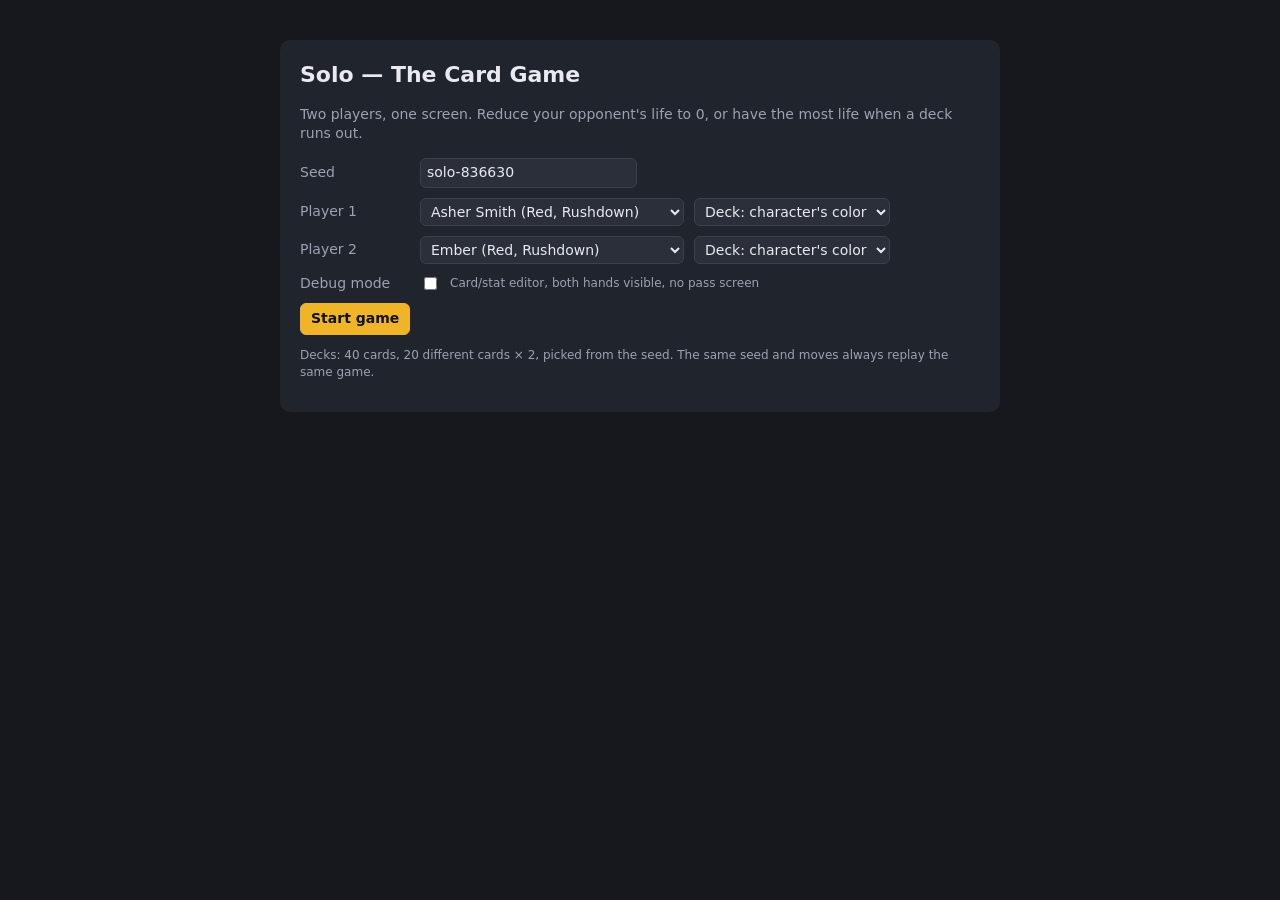
==== index.html @ 001dc1c9 "Stage 1: core rules engine and playable hotseat game (Red cards) Single-state engine with action obj" ====
<!doctype html>
<html lang="en">
<head>
<meta charset="utf-8">
<meta name="viewport" content="width=device-width, initial-scale=1">
<title>Solo — The Card Game</title>
<link rel="stylesheet" href="style.css">
</head>
<body>
<div id="app"></div>
<script src="js/cards-data.js"></script>
<script src="js/rng.js"></script>
<script src="js/engine.js"></script>
<script src="js/effects.js"></script>
<script src="js/ui.js"></script>
</body>
</html>
---- style.css ----
:root {
  --bg: #16181d; --panel: #20242c; --panel2: #2a2f39; --text: #e8eaef; --muted: #9aa3b2;
  --accent: #f0b429; --danger: #e5484d; --ok: #3fb950; --border: #3a404c;
  --red: #c0392b; --blue: #2f6fd0; --yellow: #c9a100; --green: #2e8b57; --black: #444;
}
* { box-sizing: border-box; }
body { margin: 0; background: var(--bg); color: var(--text); font: 14px/1.4 system-ui, -apple-system, "Segoe UI", sans-serif; }
button { font: inherit; background: var(--panel2); color: var(--text); border: 1px solid var(--border); border-radius: 6px; padding: 5px 10px; cursor: pointer; }
button:hover:not(:disabled) { border-color: var(--accent); }
button:disabled { opacity: .45; cursor: not-allowed; }
button.primary { background: var(--accent); color: #111; border-color: var(--accent); font-weight: 600; }
select, input { font: inherit; background: var(--panel2); color: var(--text); border: 1px solid var(--border); border-radius: 6px; padding: 4px 6px; }
h1 { font-size: 22px; margin: 0 0 12px; }
h2 { font-size: 15px; margin: 0 0 8px; }
.wrap { max-width: 1400px; margin: 0 auto; padding: 12px 16px; }
.setup { max-width: 720px; margin: 40px auto; background: var(--panel); padding: 20px; border-radius: 10px; }
.setup .row { display: flex; flex-wrap: wrap; gap: 10px; align-items: center; margin-bottom: 10px; }
.setup label { min-width: 110px; color: var(--muted); }
.muted { color: var(--muted); }
.small { font-size: 12px; }

.layout { display: grid; grid-template-columns: 1fr 340px; gap: 12px; }
@media (max-width: 1000px) { .layout { grid-template-columns: 1fr; } }

.status { background: var(--panel); border-radius: 8px; padding: 8px 12px; margin-bottom: 10px; display: flex; flex-wrap: wrap; gap: 16px; align-items: center; }
.status .turn { color: var(--accent); font-weight: 700; }

.player { background: var(--panel); border-radius: 8px; padding: 10px; margin-bottom: 10px; border: 2px solid transparent; }
.player.active { border-color: var(--accent); }
.player .head { display: flex; flex-wrap: wrap; gap: 14px; align-items: baseline; margin-bottom: 6px; }
.player .pname { font-weight: 700; font-size: 16px; }
.stats { display: flex; flex-wrap: wrap; gap: 6px; }
.stat { background: var(--panel2); border-radius: 6px; padding: 2px 8px; }
.stat b { font-size: 15px; }
.charline { color: var(--muted); font-size: 12px; margin-bottom: 6px; }
.zone-label { color: var(--muted); font-size: 12px; margin: 6px 0 3px; }
.cards { display: flex; flex-wrap: wrap; gap: 6px; min-height: 30px; }

.card { width: 118px; min-height: 120px; border-radius: 8px; padding: 6px; color: #fff; position: relative; display: flex; flex-direction: column; gap: 3px; border: 2px solid rgba(255,255,255,.15); font-size: 11px; }
.card .num { font-size: 22px; font-weight: 800; line-height: 1; }
.card .nm { font-weight: 700; font-size: 12px; }
.card .txt { opacity: .9; overflow: hidden; display: -webkit-box; -webkit-line-clamp: 4; -webkit-box-orient: vertical; }
.card .btns { margin-top: auto; display: flex; flex-wrap: wrap; gap: 3px; }
.card .btns button { padding: 2px 6px; font-size: 11px; }
.card.Red { background: var(--red); } .card.Blue { background: var(--blue); } .card.Yellow { background: var(--yellow); color: #111; }
.card.Green { background: var(--green); } .card.Black { background: var(--black); }
.card.Yellow button { color: var(--text); }
.card.down { background: repeating-linear-gradient(45deg, #333, #333 6px, #3c3c3c 6px, #3c3c3c 12px); color: #ddd; }
.card.silenced { outline: 2px dashed var(--muted); }
.card .tag { position: absolute; top: 4px; right: 6px; font-size: 10px; background: rgba(0,0,0,.4); border-radius: 4px; padding: 0 4px; }
.card.mini { width: 96px; min-height: 60px; }

.actions { background: var(--panel); border-radius: 8px; padding: 10px; margin-bottom: 10px; }
.actions .row { display: flex; flex-wrap: wrap; gap: 6px; align-items: center; margin-top: 6px; }
.pending { background: #3a3220; border: 1px solid var(--accent); border-radius: 8px; padding: 10px; margin-bottom: 10px; }
.pending .opts { display: flex; flex-wrap: wrap; gap: 6px; margin-top: 8px; }
.pending label.opt { background: var(--panel2); padding: 4px 8px; border-radius: 6px; cursor: pointer; }
.error { background: #4a1f22; border: 1px solid var(--danger); border-radius: 8px; padding: 8px 10px; margin-bottom: 10px; }

.side { display: flex; flex-direction: column; gap: 10px; }
.log { background: var(--panel); border-radius: 8px; padding: 8px 10px; height: 460px; overflow-y: auto; font-size: 12px; }
.log div { padding: 1px 0; border-bottom: 1px solid #2a2e36; }
.debug { background: #1e2a22; border: 1px solid #2e5a3a; border-radius: 8px; padding: 10px; }
.debug .row { display: flex; flex-wrap: wrap; gap: 6px; align-items: center; margin-bottom: 6px; }
.debug select { max-width: 100%; }

.pass { position: fixed; inset: 0; background: #0d0f13; display: flex; align-items: center; justify-content: center; z-index: 10; }
.pass .box { text-align: center; background: var(--panel); padding: 30px 40px; border-radius: 12px; }
.pass .who { font-size: 28px; font-weight: 800; color: var(--accent); margin: 10px 0 20px; }
.over { background: #203a26; border: 1px solid var(--ok); border-radius: 8px; padding: 12px; margin-bottom: 10px; font-size: 16px; font-weight: 700; }
.discardlist { display: flex; flex-wrap: wrap; gap: 4px; margin-top: 4px; }
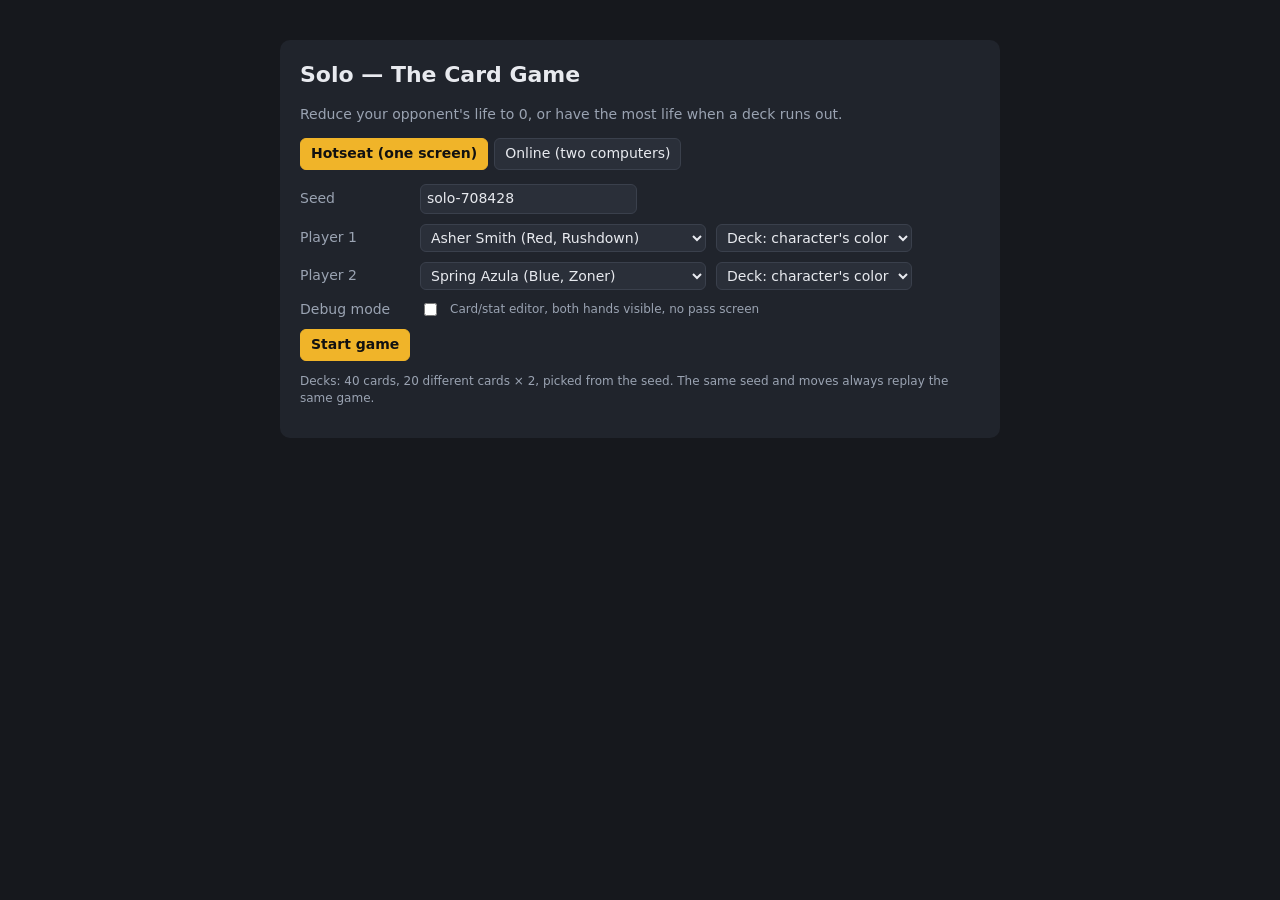
==== commit c4492e55: "Online play: host/guest over PeerJS with filtered views Adds an Online mode next to Hotseat. The hos" ====
--- a/index.html
+++ b/index.html
@@ -12,6 +12,8 @@
 <script src="js/rng.js"></script>
 <script src="js/engine.js"></script>
 <script src="js/effects.js"></script>
+<script src="js/online.js"></script>
+<script src="js/net.js"></script>
 <script src="js/ui.js"></script>
 </body>
 </html>
--- a/style.css
+++ b/style.css
@@ -57,9 +57,20 @@
 .pending label.opt { background: var(--panel2); padding: 4px 8px; border-radius: 6px; cursor: pointer; }
 .error { background: #4a1f22; border: 1px solid var(--danger); border-radius: 8px; padding: 8px 10px; margin-bottom: 10px; }
 
-.side { display: flex; flex-direction: column; gap: 10px; }
-.log { background: var(--panel); border-radius: 8px; padding: 8px 10px; height: 460px; overflow-y: auto; font-size: 12px; }
-.log div { padding: 1px 0; border-bottom: 1px solid #2a2e36; }
+.side { display: flex; flex-direction: column; gap: 10px; position: sticky; top: 12px; align-self: start; max-height: calc(100vh - 24px); }
+.logbox { background: var(--panel); border-radius: 8px; padding: 8px 10px; display: flex; flex-direction: column; min-height: 0; flex: 1; }
+.logtitle { font-weight: 700; margin-bottom: 4px; }
+.log { overflow-y: auto; font-size: 12px; min-height: 200px; max-height: 70vh; flex: 1; }
+.log div { padding: 2px 0 2px 6px; border-bottom: 1px solid #2a2e36; border-left: 2px solid transparent; }
+.log div.head { color: var(--accent); font-weight: 700; padding-top: 6px; }
+.log div.mine { color: #b9d3ff; border-left-color: #5b8fd9; }
+.log div.dbg { color: #7fd69a; font-style: italic; }
+@media (max-width: 1000px) {
+  .side { position: static; max-height: none; }
+  .logbox { position: fixed; left: 0; right: 0; bottom: 0; height: 30vh; z-index: 5; border-radius: 10px 10px 0 0; border-top: 2px solid var(--border); }
+  .log { max-height: none; min-height: 0; }
+  .wrap { padding-bottom: 32vh; }
+}
 .debug { background: #1e2a22; border: 1px solid #2e5a3a; border-radius: 8px; padding: 10px; }
 .debug .row { display: flex; flex-wrap: wrap; gap: 6px; align-items: center; margin-bottom: 6px; }
 .debug select { max-width: 100%; }
@@ -69,3 +80,9 @@
 .pass .who { font-size: 28px; font-weight: 800; color: var(--accent); margin: 10px 0 20px; }
 .over { background: #203a26; border: 1px solid var(--ok); border-radius: 8px; padding: 12px; margin-bottom: 10px; font-size: 16px; font-weight: 700; }
 .discardlist { display: flex; flex-wrap: wrap; gap: 4px; margin-top: 4px; }
+
+.tabs { display: flex; gap: 6px; margin: 4px 0 14px; }
+.tabs button.on { background: var(--accent); color: #111; border-color: var(--accent); font-weight: 600; }
+.box2 { background: var(--panel2); border-radius: 8px; padding: 10px 12px; margin: 10px 0; }
+.setup .code { font-size: 44px; font-weight: 800; letter-spacing: 8px; color: var(--accent); margin: 6px 0 10px; font-family: ui-monospace, Consolas, monospace; }
+.conn.good { color: var(--ok); } .conn.warn { color: var(--accent); } .conn.bad { color: var(--danger); font-weight: 700; }
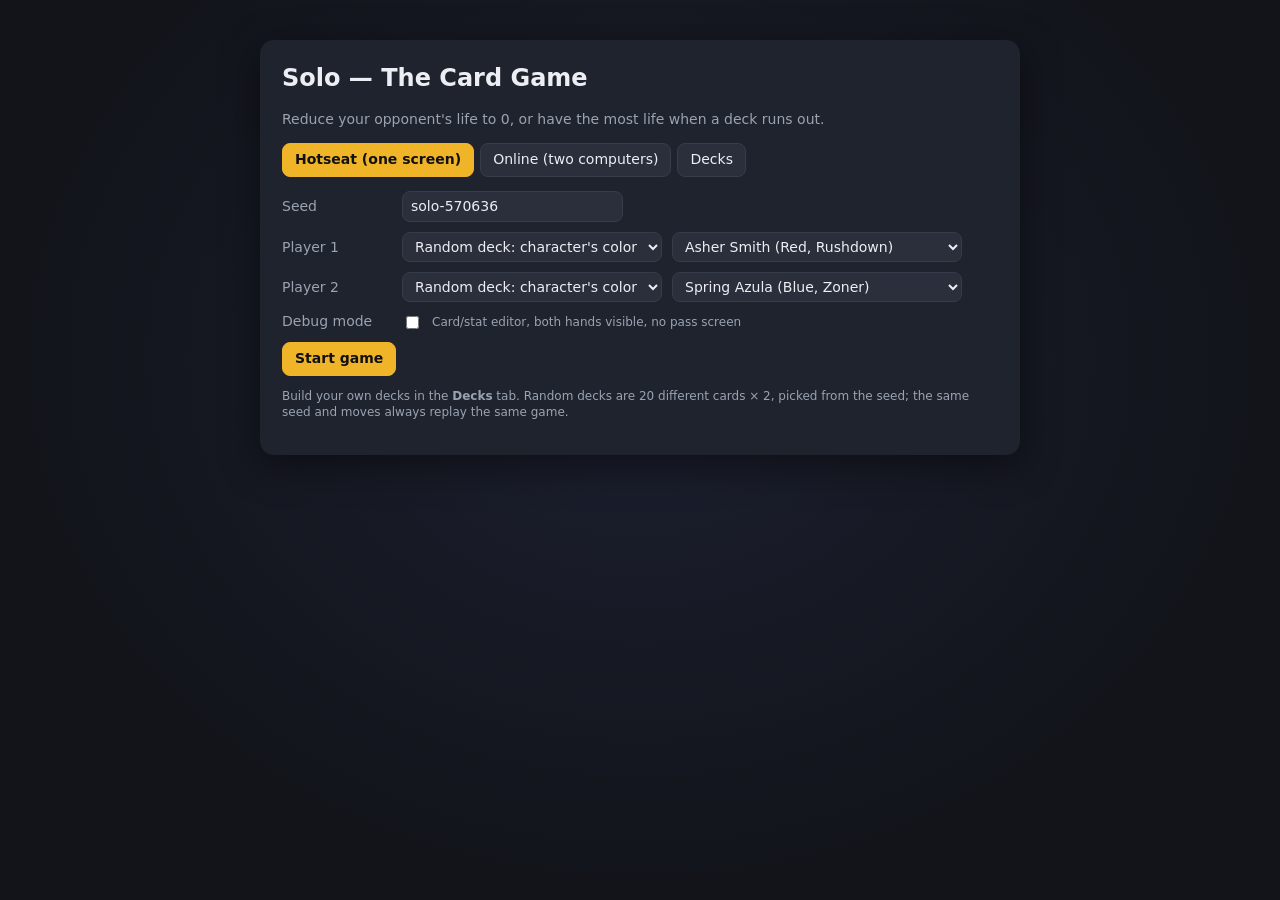
==== commit 95f457af: "Deck builder: build, save, share and play custom decks - js/decks.js: deck rules (1 character, exact" ====
--- a/index.html
+++ b/index.html
@@ -12,6 +12,7 @@
 <script src="js/rng.js"></script>
 <script src="js/engine.js"></script>
 <script src="js/effects.js"></script>
+<script src="js/decks.js"></script>
 <script src="js/online.js"></script>
 <script src="js/net.js"></script>
 <script src="js/ui.js"></script>
--- a/style.css
+++ b/style.css
@@ -1,88 +1,264 @@
 :root {
-  --bg: #16181d; --panel: #20242c; --panel2: #2a2f39; --text: #e8eaef; --muted: #9aa3b2;
-  --accent: #f0b429; --danger: #e5484d; --ok: #3fb950; --border: #3a404c;
-  --red: #c0392b; --blue: #2f6fd0; --yellow: #c9a100; --green: #2e8b57; --black: #444;
+  --bg: #12141a; --bg2: #181b23; --panel: #1f232d; --panel2: #2a2f3b; --text: #eceef3; --muted: #9aa3b2;
+  --accent: #f0b429; --danger: #e5484d; --ok: #3fb950; --info: #5b8fd9; --border: #363c49;
+  --red: #c0392b; --blue: #2f6fd0; --yellow: #d4a80a; --green: #2e8b57; --black: #3d3d46;
+  --cw: 156px; --ch: 210px;
 }
 * { box-sizing: border-box; }
-body { margin: 0; background: var(--bg); color: var(--text); font: 14px/1.4 system-ui, -apple-system, "Segoe UI", sans-serif; }
-button { font: inherit; background: var(--panel2); color: var(--text); border: 1px solid var(--border); border-radius: 6px; padding: 5px 10px; cursor: pointer; }
+body { margin: 0; background: radial-gradient(ellipse at 50% 40%, #1c2030 0%, var(--bg) 70%) fixed; color: var(--text);
+  font: 14px/1.4 system-ui, -apple-system, "Segoe UI", sans-serif; }
+button { font: inherit; background: var(--panel2); color: var(--text); border: 1px solid var(--border); border-radius: 8px; padding: 6px 12px; cursor: pointer; }
 button:hover:not(:disabled) { border-color: var(--accent); }
 button:disabled { opacity: .45; cursor: not-allowed; }
-button.primary { background: var(--accent); color: #111; border-color: var(--accent); font-weight: 600; }
-select, input { font: inherit; background: var(--panel2); color: var(--text); border: 1px solid var(--border); border-radius: 6px; padding: 4px 6px; }
-h1 { font-size: 22px; margin: 0 0 12px; }
-h2 { font-size: 15px; margin: 0 0 8px; }
-.wrap { max-width: 1400px; margin: 0 auto; padding: 12px 16px; }
-.setup { max-width: 720px; margin: 40px auto; background: var(--panel); padding: 20px; border-radius: 10px; }
+button.primary { background: var(--accent); color: #111; border-color: var(--accent); font-weight: 700; }
+button.danger { border-color: var(--danger); }
+select, input { font: inherit; background: var(--panel2); color: var(--text); border: 1px solid var(--border); border-radius: 8px; padding: 5px 8px; }
+h1 { font-size: 24px; margin: 0 0 12px; } h2 { font-size: 15px; margin: 0 0 8px; }
+.muted { color: var(--muted); } .small { font-size: 12px; }
+
+/* ------------------------------------------------------------ setup */
+.setup { max-width: 760px; margin: 40px auto; background: var(--panel); padding: 22px; border-radius: 14px; box-shadow: 0 10px 40px #0007; }
 .setup .row { display: flex; flex-wrap: wrap; gap: 10px; align-items: center; margin-bottom: 10px; }
 .setup label { min-width: 110px; color: var(--muted); }
-.muted { color: var(--muted); }
-.small { font-size: 12px; }
-
-.layout { display: grid; grid-template-columns: 1fr 340px; gap: 12px; }
-@media (max-width: 1000px) { .layout { grid-template-columns: 1fr; } }
-
-.status { background: var(--panel); border-radius: 8px; padding: 8px 12px; margin-bottom: 10px; display: flex; flex-wrap: wrap; gap: 16px; align-items: center; }
-.status .turn { color: var(--accent); font-weight: 700; }
-
-.player { background: var(--panel); border-radius: 8px; padding: 10px; margin-bottom: 10px; border: 2px solid transparent; }
-.player.active { border-color: var(--accent); }
-.player .head { display: flex; flex-wrap: wrap; gap: 14px; align-items: baseline; margin-bottom: 6px; }
-.player .pname { font-weight: 700; font-size: 16px; }
-.stats { display: flex; flex-wrap: wrap; gap: 6px; }
-.stat { background: var(--panel2); border-radius: 6px; padding: 2px 8px; }
-.stat b { font-size: 15px; }
-.charline { color: var(--muted); font-size: 12px; margin-bottom: 6px; }
-.zone-label { color: var(--muted); font-size: 12px; margin: 6px 0 3px; }
-.cards { display: flex; flex-wrap: wrap; gap: 6px; min-height: 30px; }
-
-.card { width: 118px; min-height: 120px; border-radius: 8px; padding: 6px; color: #fff; position: relative; display: flex; flex-direction: column; gap: 3px; border: 2px solid rgba(255,255,255,.15); font-size: 11px; }
-.card .num { font-size: 22px; font-weight: 800; line-height: 1; }
-.card .nm { font-weight: 700; font-size: 12px; }
-.card .txt { opacity: .9; overflow: hidden; display: -webkit-box; -webkit-line-clamp: 4; -webkit-box-orient: vertical; }
+.tabs { display: flex; gap: 6px; margin: 4px 0 14px; }
+.tabs button.on { background: var(--accent); color: #111; border-color: var(--accent); font-weight: 700; }
+.box2 { background: var(--panel2); border-radius: 10px; padding: 12px 14px; margin: 10px 0; }
+.setup .code { font-size: 46px; font-weight: 800; letter-spacing: 8px; color: var(--accent); margin: 6px 0 10px; font-family: ui-monospace, Consolas, monospace; }
+
+/* ------------------------------------------------------------ top bar */
+.wrap { max-width: 1500px; margin: 0 auto; padding: 10px 14px; }
+.topbar { display: flex; flex-wrap: wrap; gap: 14px; align-items: center; background: var(--panel); border-radius: 10px; padding: 8px 12px; margin-bottom: 10px; }
+.topbar .turn { font-weight: 800; font-size: 16px; color: var(--accent); }
+.topbar .turn.mine { color: #111; background: var(--accent); padding: 2px 10px; border-radius: 6px; }
+.topbar .spacer { flex: 1; }
+.conn.good { color: var(--ok); } .conn.warn { color: var(--accent); } .conn.bad { color: var(--danger); font-weight: 700; }
+.error { background: #4a1f22; border: 1px solid var(--danger); border-radius: 8px; padding: 8px 12px; margin-bottom: 10px; }
+
+.layout { display: grid; grid-template-columns: minmax(0, 1fr) 310px; gap: 12px; }
+.layout > *, .arena > * { min-width: 0; }
+.side { display: flex; flex-direction: column; gap: 10px; position: sticky; top: 10px; align-self: start; max-height: calc(100vh - 20px); }
+
+/* ------------------------------------------------------------ arena */
+.arena { display: flex; flex-direction: column; gap: 8px; }
+.pstrip { display: grid; grid-template-columns: minmax(200px, 260px) 1fr auto; gap: 12px; align-items: center; background: var(--panel); border-radius: 12px; padding: 6px 12px 14px; border: 2px solid transparent; }
+.pstrip.active { border-color: var(--accent); box-shadow: 0 0 0 1px var(--accent), 0 0 18px #f0b42933; }
+.who { display: flex; gap: 10px; align-items: center; cursor: help; }
+.portrait { width: 46px; height: 46px; border-radius: 50%; display: grid; place-items: center; font-weight: 800; font-size: 18px; color: #fff; flex: none; border: 2px solid #ffffff44; }
+.who .pn { font-weight: 800; }
+.who .cname { font-size: 12px; color: var(--muted); }
+.who .first { font-size: 11px; color: var(--accent); }
+.bars { display: grid; grid-template-columns: repeat(4, minmax(80px, 1fr)); gap: 6px 10px; }
+.stat { position: relative; background: var(--panel2); border-radius: 8px; padding: 3px 8px; overflow: visible; }
+.stat .k { font-size: 11px; color: var(--muted); }
+.stat .v { font-size: 17px; line-height: 1.1; font-weight: 800; }
+.stat .v small { font-size: 12px; color: var(--muted); font-weight: 600; }
+.stat .meter { height: 4px; background: #0005; border-radius: 3px; margin-top: 2px; overflow: hidden; }
+.stat .meter i { display: block; height: 100%; border-radius: 3px; transition: width .4s; }
+.stat.life .meter i { background: var(--danger); } .stat.energy .meter i { background: var(--accent); }
+.stat.total { background: #2b2a1c; }
+.float { position: absolute; right: 6px; top: -6px; font-weight: 800; font-size: 16px; pointer-events: none; animation: floatup 1.6s ease-out forwards; text-shadow: 0 1px 3px #000; }
+.float.up { color: var(--ok); } .float.down { color: var(--danger); }
+@keyframes floatup { from { opacity: 1; transform: translateY(0); } to { opacity: 0; transform: translateY(-26px); } }
+.piles { display: flex; gap: 8px; align-items: center; }
+.pile { width: 50px; height: 68px; border-radius: 7px; display: grid; place-items: center; font-weight: 800; font-size: 15px; background: repeating-linear-gradient(45deg, #2c2c36, #2c2c36 5px, #34343f 5px, #34343f 10px); border: 1px solid #ffffff22; position: relative; }
+.pile .pl { position: absolute; bottom: -16px; font-size: 10px; font-weight: 600; color: var(--muted); white-space: nowrap; }
+button.pile { padding: 0; background: #262b36; }
+.backs { display: flex; align-items: center; }
+.backs .mini { width: 26px; height: 38px; margin-left: -10px; border-radius: 4px; background: repeating-linear-gradient(45deg, #2c2c36, #2c2c36 4px, #3a3a46 4px, #3a3a46 8px); border: 1px solid #ffffff33; }
+.backs .mini:first-child { margin-left: 0; }
+.backs .cnt { margin-left: 8px; color: var(--muted); font-size: 12px; }
+
+.lane { background: #ffffff06; border: 1px dashed #ffffff1a; border-radius: 12px; padding: 8px 10px; min-height: 70px; display: flex; gap: 10px; align-items: center; }
+.lane .card { --cw: 132px; --ch: 170px; }
+.lane .card .n { font-size: 24px; }
+.lane .card .nm { font-size: 12.5px; }
+.lane .card .tx { font-size: 11px; }
+.lane .lanelbl { writing-mode: vertical-rl; transform: rotate(180deg); font-size: 11px; color: var(--muted); letter-spacing: 1px; text-transform: uppercase; }
+.lane .cards { flex: 1; }
+.lane .sum { text-align: center; min-width: 64px; }
+.lane .sum b { display: block; font-size: 26px; }
+.lane .sum span { font-size: 11px; color: var(--muted); }
+.vs { display: flex; align-items: center; gap: 12px; justify-content: center; font-size: 13px; color: var(--muted); }
+.vs .warn { color: var(--accent); font-weight: 700; }
+.cards { display: flex; flex-wrap: wrap; gap: 8px; min-height: 30px; align-items: flex-end; }
+.hand { padding: 14px 2px 6px; flex-wrap: nowrap; overflow-x: auto; align-items: stretch; }
+.hand .card { flex: none; }
+.empty { color: var(--muted); font-size: 12px; font-style: italic; }
+
+/* ------------------------------------------------------------ cards */
+.card { width: var(--cw); min-height: var(--ch); border-radius: 10px; padding: 7px 9px 8px; color: #fff; position: relative; display: flex; flex-direction: column; gap: 2px;
+  border: 2px solid #ffffff2a; box-shadow: 0 3px 8px #0006; font-size: 11px; cursor: default; transition: transform .15s, box-shadow .15s; user-select: none; }
+.card .top { display: flex; gap: 8px; align-items: center; padding-bottom: 4px; margin-bottom: 2px; border-bottom: 1px solid #ffffff33; }
+.card .n { font-size: 30px; font-weight: 900; line-height: 1; text-shadow: 0 2px 2px #0005; }
+.card .nm { font-weight: 800; font-size: 14px; line-height: 1.1; }
+.card .tx { font-size: 12px; line-height: 1.3; }
 .card .btns { margin-top: auto; display: flex; flex-wrap: wrap; gap: 3px; }
-.card .btns button { padding: 2px 6px; font-size: 11px; }
-.card.Red { background: var(--red); } .card.Blue { background: var(--blue); } .card.Yellow { background: var(--yellow); color: #111; }
-.card.Green { background: var(--green); } .card.Black { background: var(--black); }
-.card.Yellow button { color: var(--text); }
-.card.down { background: repeating-linear-gradient(45deg, #333, #333 6px, #3c3c3c 6px, #3c3c3c 12px); color: #ddd; }
+.card .btns button { padding: 2px 7px; font-size: 11px; font-weight: 700; }
+.card .val { position: absolute; right: -6px; bottom: -6px; min-width: 26px; height: 26px; border-radius: 13px; background: #111; border: 2px solid var(--accent); color: var(--accent); font-weight: 800; display: grid; place-items: center; font-size: 13px; padding: 0 5px; }
+.card .tag { position: absolute; top: -8px; left: 6px; font-size: 10px; background: #000b; border-radius: 4px; padding: 0 5px; }
+.card.Red { background: linear-gradient(160deg, #d9493a, #8e2219); }
+.card.Blue { background: linear-gradient(160deg, #3f82e4, #1d4a96); }
+.card.Yellow { background: linear-gradient(160deg, #f0c82c, #a57f05); color: #1a1600; }
+.card.Yellow .btns button { color: var(--text); }
+.card.Green { background: linear-gradient(160deg, #3aa76a, #1c5e39); }
+.card.Black { background: linear-gradient(160deg, #565662, #26262d); }
+.card.back { background: repeating-linear-gradient(45deg, #2d2d38, #2d2d38 7px, #373744 7px, #373744 14px); color: #ccd; align-items: center; justify-content: center; text-align: center; }
+.card.back .nm { font-size: 11px; opacity: .8; }
+.card.back .peek { font-size: 10.5px; color: #b9d3ff; margin-top: 4px; }
 .card.silenced { outline: 2px dashed var(--muted); }
-.card .tag { position: absolute; top: 4px; right: 6px; font-size: 10px; background: rgba(0,0,0,.4); border-radius: 4px; padding: 0 4px; }
-.card.mini { width: 96px; min-height: 60px; }
-
-.actions { background: var(--panel); border-radius: 8px; padding: 10px; margin-bottom: 10px; }
-.actions .row { display: flex; flex-wrap: wrap; gap: 6px; align-items: center; margin-top: 6px; }
-.pending { background: #3a3220; border: 1px solid var(--accent); border-radius: 8px; padding: 10px; margin-bottom: 10px; }
-.pending .opts { display: flex; flex-wrap: wrap; gap: 6px; margin-top: 8px; }
-.pending label.opt { background: var(--panel2); padding: 4px 8px; border-radius: 6px; cursor: pointer; }
-.error { background: #4a1f22; border: 1px solid var(--danger); border-radius: 8px; padding: 8px 10px; margin-bottom: 10px; }
-
-.side { display: flex; flex-direction: column; gap: 10px; position: sticky; top: 12px; align-self: start; max-height: calc(100vh - 24px); }
-.logbox { background: var(--panel); border-radius: 8px; padding: 8px 10px; display: flex; flex-direction: column; min-height: 0; flex: 1; }
-.logtitle { font-weight: 700; margin-bottom: 4px; }
-.log { overflow-y: auto; font-size: 12px; min-height: 200px; max-height: 70vh; flex: 1; }
+.card[data-cid] { cursor: pointer; }
+.hand .card.playable { cursor: pointer; }
+.hand .card.playable:hover, .hand .card.sel { transform: translateY(-10px); box-shadow: 0 10px 20px #000a; }
+.hand .card.unplayable { filter: saturate(.55) brightness(.8); }
+.card.sel { border-color: #fff; }
+.card.opt { cursor: pointer; border-color: var(--accent); box-shadow: 0 0 0 2px var(--accent), 0 0 18px #f0b429aa; animation: pulse 1.4s infinite; }
+.card.picked { border-color: var(--ok); box-shadow: 0 0 0 3px var(--ok), 0 0 16px #3fb950aa; animation: none; transform: translateY(-6px); }
+.card.feintable { border-color: #c08bff; box-shadow: 0 0 0 2px #c08bff88; }
+@keyframes pulse { 50% { box-shadow: 0 0 0 2px var(--accent), 0 0 4px #f0b42955; } }
+.card.enter { animation: enter .45s ease-out; }
+@keyframes enter { from { transform: translateY(-30px) scale(1.15); opacity: 0; } to { transform: none; opacity: 1; } }
+.card.flipped { animation: flipin .5s ease-out; }
+@keyframes flipin { from { transform: rotateY(90deg); } to { transform: none; } }
+.card .why { font-size: 10px; background: #000a; color: #fff; border-radius: 4px; padding: 2px 4px; }
+
+/* ------------------------------------------------------------ prompt / action bar */
+.decide { background: linear-gradient(180deg, #3a3220, #2a2618); border: 2px solid var(--accent); border-radius: 12px; padding: 10px 12px; }
+.decide.wait { background: var(--panel); border-color: var(--border); color: var(--muted); text-align: center; font-style: italic; }
+.decide .q { font-weight: 700; font-size: 15px; }
+.decide .q .who2 { color: var(--accent); }
+.decide .hint { font-size: 12px; color: var(--muted); margin-top: 2px; }
+.decide .opts { display: flex; flex-wrap: wrap; gap: 10px; margin-top: 10px; align-items: flex-end; }
+.decide .optcard { display: flex; flex-direction: column; align-items: center; gap: 3px; }
+.decide .optcard .loc { font-size: 10.5px; color: var(--muted); max-width: var(--cw); text-align: center; }
+.decide .row { display: flex; flex-wrap: wrap; gap: 8px; align-items: center; margin-top: 10px; }
+.decide .stepper { display: flex; align-items: center; gap: 6px; }
+.decide .stepper b { font-size: 22px; min-width: 34px; text-align: center; }
+.engage { display: flex; flex-wrap: wrap; gap: 8px; align-items: center; margin-top: 8px; }
+
+/* ------------------------------------------------------------ side: inspector + log */
+.inspector { background: var(--panel); border-radius: 10px; padding: 10px; min-height: 120px; }
+.inspector .big { display: flex; gap: 10px; }
+.inspector .big { flex-direction: column; }
+.inspector .big .card { --cw: 180px; --ch: 220px; flex: none; }
+.inspector .full { font-size: 12.5px; }
+.inspector .full .t { font-weight: 800; font-size: 14px; margin-bottom: 4px; }
+.inspector .full .orig { margin-top: 6px; font-size: 11.5px; color: var(--muted); font-style: italic; }
+.inspector .closebtn { display: none; }
+.logbox { background: var(--panel); border-radius: 10px; padding: 8px 10px; display: flex; flex-direction: column; min-height: 0; flex: 1; }
+.logtitle { font-weight: 800; margin-bottom: 4px; display: flex; gap: 8px; align-items: baseline; }
+.logtitle button { margin-left: auto; padding: 1px 8px; font-size: 12px; display: none; }
+.log { overflow-y: auto; font-size: 12px; min-height: 160px; flex: 1; }
 .log div { padding: 2px 0 2px 6px; border-bottom: 1px solid #2a2e36; border-left: 2px solid transparent; }
-.log div.head { color: var(--accent); font-weight: 700; padding-top: 6px; }
-.log div.mine { color: #b9d3ff; border-left-color: #5b8fd9; }
+.log div.head { color: var(--accent); font-weight: 800; padding-top: 6px; }
+.log div.mine { color: #b9d3ff; border-left-color: var(--info); }
 .log div.dbg { color: #7fd69a; font-style: italic; }
-@media (max-width: 1000px) {
-  .side { position: static; max-height: none; }
-  .logbox { position: fixed; left: 0; right: 0; bottom: 0; height: 30vh; z-index: 5; border-radius: 10px 10px 0 0; border-top: 2px solid var(--border); }
-  .log { max-height: none; min-height: 0; }
-  .wrap { padding-bottom: 32vh; }
-}
-.debug { background: #1e2a22; border: 1px solid #2e5a3a; border-radius: 8px; padding: 10px; }
+.log div.fresh { background: #f0b42918; }
+.debug { background: #1e2a22; border: 1px solid #2e5a3a; border-radius: 10px; padding: 10px; }
 .debug .row { display: flex; flex-wrap: wrap; gap: 6px; align-items: center; margin-bottom: 6px; }
 .debug select { max-width: 100%; }
 
-.pass { position: fixed; inset: 0; background: #0d0f13; display: flex; align-items: center; justify-content: center; z-index: 10; }
-.pass .box { text-align: center; background: var(--panel); padding: 30px 40px; border-radius: 12px; }
-.pass .who { font-size: 28px; font-weight: 800; color: var(--accent); margin: 10px 0 20px; }
-.over { background: #203a26; border: 1px solid var(--ok); border-radius: 8px; padding: 12px; margin-bottom: 10px; font-size: 16px; font-weight: 700; }
-.discardlist { display: flex; flex-wrap: wrap; gap: 4px; margin-top: 4px; }
-
-.tabs { display: flex; gap: 6px; margin: 4px 0 14px; }
-.tabs button.on { background: var(--accent); color: #111; border-color: var(--accent); font-weight: 600; }
-.box2 { background: var(--panel2); border-radius: 8px; padding: 10px 12px; margin: 10px 0; }
-.setup .code { font-size: 44px; font-weight: 800; letter-spacing: 8px; color: var(--accent); margin: 6px 0 10px; font-family: ui-monospace, Consolas, monospace; }
-.conn.good { color: var(--ok); } .conn.warn { color: var(--accent); } .conn.bad { color: var(--danger); font-weight: 700; }
+/* ------------------------------------------------------------ overlays */
+.overlay { position: fixed; inset: 0; background: #0009; display: flex; align-items: center; justify-content: center; z-index: 20; padding: 16px; }
+.modal { background: var(--panel); border-radius: 14px; padding: 18px 20px; max-width: 760px; width: 100%; max-height: 86vh; overflow: auto; box-shadow: 0 20px 60px #000c; }
+.modal h2 { font-size: 20px; }
+.clashsum { display: grid; grid-template-columns: 1fr auto 1fr; gap: 12px; align-items: center; text-align: center; margin: 10px 0 14px; }
+.clashsum .side2 { background: var(--panel2); border-radius: 10px; padding: 10px; }
+.clashsum .side2.win { outline: 2px solid var(--ok); }
+.clashsum .side2 .tot { font-size: 40px; font-weight: 900; }
+.clashsum .side2 .brk { font-size: 12px; color: var(--muted); }
+.clashsum .vsbig { font-size: 22px; font-weight: 900; color: var(--accent); }
+.clashlines { font-size: 12.5px; }
+.clashlines div { padding: 2px 0; border-bottom: 1px solid #2a2e36; }
+.clashlines div.head { color: var(--accent); font-weight: 800; }
+.result { font-size: 30px; font-weight: 900; text-align: center; margin: 8px 0 14px; }
+.result.win { color: var(--ok); } .result.lose { color: var(--danger); }
+.pass { position: fixed; inset: 0; background: #0d0f13; display: flex; align-items: center; justify-content: center; z-index: 30; }
+.pass .box { text-align: center; background: var(--panel); padding: 30px 40px; border-radius: 14px; }
+.pass .who3 { font-size: 30px; font-weight: 900; color: var(--accent); margin: 10px 0 20px; }
+.toast { position: fixed; top: 16px; left: 50%; transform: translateX(-50%); background: var(--accent); color: #111; font-weight: 900; font-size: 18px; padding: 8px 22px; border-radius: 30px; z-index: 25; box-shadow: 0 8px 30px #000a; animation: toast 1.8s ease-out forwards; pointer-events: none; }
+@keyframes toast { 0% { opacity: 0; transform: translate(-50%, -10px); } 15% { opacity: 1; transform: translate(-50%, 0); } 80% { opacity: 1; } 100% { opacity: 0; } }
+
+/* ------------------------------------------------------------ narrow screens */
+@media (max-width: 1050px) {
+  :root { --cw: 140px; --ch: 190px; }
+  .layout { grid-template-columns: 1fr; }
+  .side { position: static; max-height: none; }
+  .card .tx { font-size: 11px; }
+  .card .n { font-size: 24px; }
+  .pstrip { grid-template-columns: 1fr; gap: 8px; }
+  .lane .card { --cw: 118px; --ch: 150px; }
+  .bars { grid-template-columns: repeat(4, minmax(60px, 1fr)); }
+  .hand { flex-wrap: nowrap; overflow-x: auto; padding-top: 14px; }
+  .hand .card { flex: none; }
+  .logbox { position: fixed; left: 0; right: 0; bottom: 0; height: 34vh; z-index: 15; border-radius: 12px 12px 0 0; border-top: 2px solid var(--border); }
+  .logbox.min { height: auto; }
+  .logbox.min .log { display: none; }
+  .logtitle button { display: inline-block; }
+  .wrap { padding-bottom: 36vh; }
+  .wrap.logmin { padding-bottom: 60px; }
+  .inspector { display: none; }
+  .inspector.pinned { display: block; position: fixed; left: 8px; right: 8px; bottom: 8px; z-index: 18; box-shadow: 0 -10px 40px #000c; }
+  .inspector.pinned .closebtn { display: inline-block; float: right; }
+}
+@media (max-width: 520px) {
+  :root { --cw: 132px; --ch: 180px; }
+  .wrap { padding-left: 8px; padding-right: 8px; }
+  .bars { grid-template-columns: repeat(2, minmax(0, 1fr)); }
+  .lane { padding: 6px; gap: 6px; }
+  .lane .sum { min-width: 48px; }
+  .lane .sum b { font-size: 20px; }
+  .topbar { gap: 8px; }
+  .lane .card .tx { display: none; }
+  .lane .card { --cw: 74px; --ch: 96px; }
+  .lane .lanelbl { display: none; }
+}
+
+/* ------------------------------------------------------------ deck builder */
+.builder .topbar .tabs { margin: 0; }
+.dblayout { display: grid; grid-template-columns: minmax(0, 1fr) 340px; gap: 14px; align-items: start; }
+.dbf { display: flex; flex-wrap: wrap; gap: 8px; align-items: center; background: var(--panel); border-radius: 10px; padding: 10px; margin-bottom: 10px; }
+.dbf #dbtext { flex: 1; min-width: 180px; }
+.chips { display: flex; flex-wrap: wrap; gap: 4px; }
+.chip { padding: 3px 9px; font-size: 12px; border-radius: 14px; }
+.chip[style] { border-left: 6px solid var(--chip); }
+.chip.on { background: var(--accent); color: #111; border-color: var(--accent); font-weight: 700; }
+.dbgrid { gap: 10px; align-items: stretch; }
+.dbcard { cursor: pointer; }
+.dbcard:hover { transform: translateY(-3px); }
+.dbcard.indeck { border-color: #fff; box-shadow: 0 0 0 2px #ffffffaa, 0 3px 8px #0006; }
+.dbcard.n2 { opacity: .75; }
+.dbcard .btns { align-items: center; justify-content: space-between; background: #0004; border-radius: 6px; padding: 2px; }
+.dbcard .btns button { min-width: 30px; font-size: 15px; padding: 0 6px; }
+.dbcard .cnt { font-weight: 800; font-size: 12px; }
+.dbpanel { background: var(--panel); border-radius: 12px; padding: 12px; position: sticky; top: 10px; max-height: calc(100vh - 20px); overflow-y: auto; }
+.dbpanel .row { display: flex; flex-wrap: wrap; gap: 6px; margin: 6px 0; }
+.dbcount { font-size: 14px; margin: 4px 0 8px; }
+.dbcount b { font-size: 22px; }
+.dbcount.ok b { color: var(--ok); }
+.dbcount .meter { height: 6px; background: #0005; border-radius: 4px; overflow: hidden; margin-top: 3px; }
+.dbcount .meter i { display: block; height: 100%; background: var(--accent); }
+.dbcount.ok .meter i { background: var(--ok); }
+.colorbar { display: flex; height: 8px; border-radius: 4px; overflow: hidden; margin-bottom: 8px; }
+.curve { display: grid; grid-template-columns: repeat(9, 1fr); gap: 3px; height: 64px; align-items: end; margin-bottom: 10px; }
+.curve div { position: relative; height: 100%; display: flex; flex-direction: column; justify-content: flex-end; align-items: center; }
+.curve i { display: block; width: 100%; background: var(--info); border-radius: 3px 3px 0 0; min-height: 1px; }
+.curve span { font-size: 10px; color: var(--muted); }
+.curve b { position: absolute; top: 0; font-size: 10px; }
+.dblist { max-height: 40vh; overflow-y: auto; border-top: 1px solid var(--border); border-bottom: 1px solid var(--border); padding: 4px 0; }
+.dbrow { display: flex; align-items: center; gap: 6px; padding: 2px 0; font-size: 13px; }
+.dbrow .dot { width: 10px; height: 10px; border-radius: 50%; flex: none; }
+.dbrow .nn { font-weight: 800; width: 14px; text-align: right; }
+.dbrow .nm2 { flex: 1; }
+.dbrow .x { color: var(--muted); }
+.dbrow button { padding: 0 7px; font-size: 13px; }
+.dberr { color: #ffb3b5; font-size: 12.5px; margin: 8px 0; }
+.dbok { color: var(--ok); font-weight: 700; margin: 8px 0; }
+.dbmsg { background: var(--panel2); border-radius: 8px; padding: 6px 8px; font-size: 12.5px; margin: 6px 0; word-break: break-all; }
+.dbsaved { display: flex; flex-direction: column; gap: 4px; }
+.dbsaved button { text-align: left; }
+.dbsaved button.on { border-color: var(--accent); }
+@media (max-width: 1050px) {
+  .dblayout { grid-template-columns: 1fr; }
+  .dbpanel { position: static; max-height: none; order: -1; }
+  .dblist { max-height: 30vh; }
+}
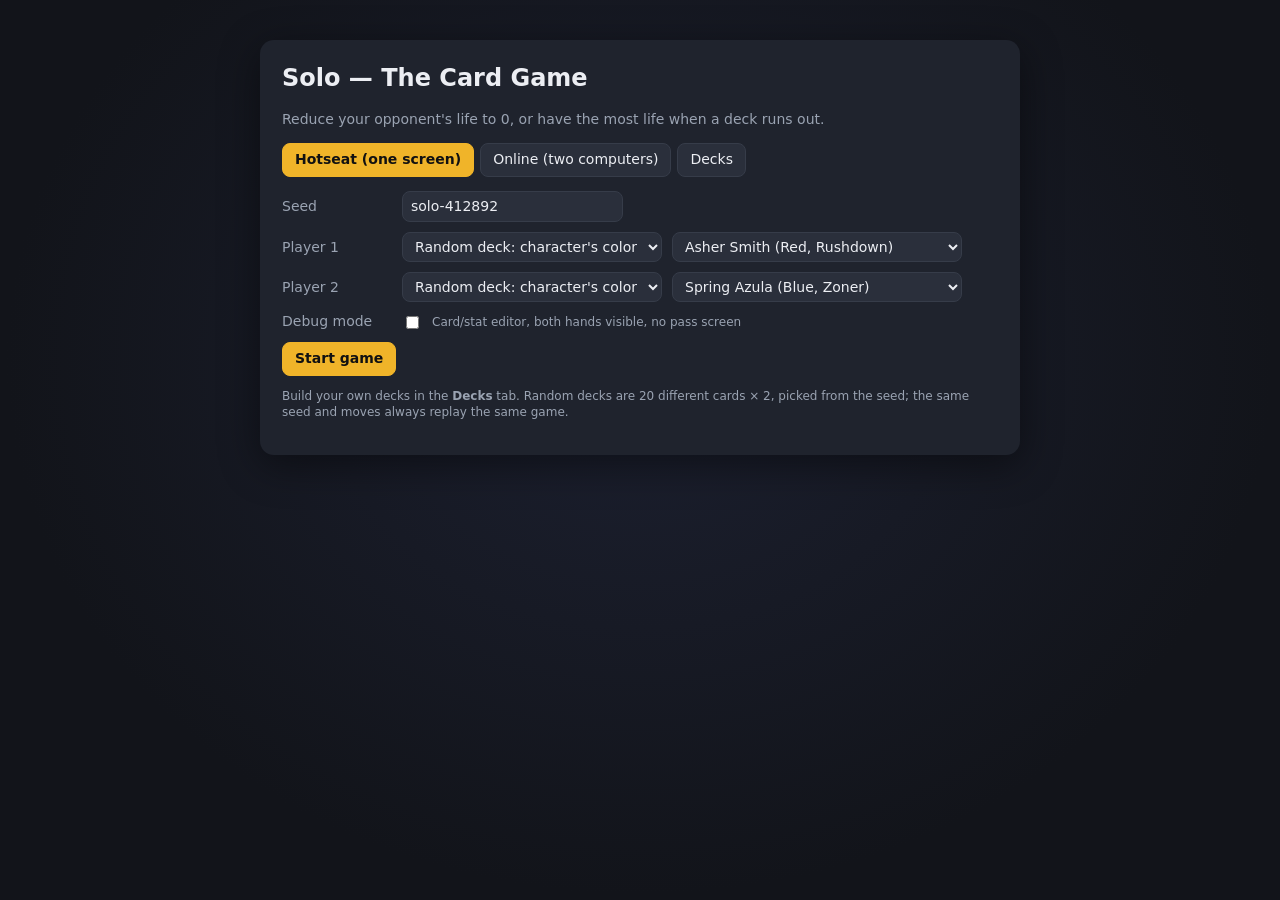
==== commit 98173fdd: "Clean, consistent card text Card tiles now show short hand-written text (js/card-text.js) in one sty" ====
--- a/index.html
+++ b/index.html
@@ -12,6 +12,7 @@
 <script src="js/rng.js"></script>
 <script src="js/engine.js"></script>
 <script src="js/effects.js"></script>
+<script src="js/card-text.js"></script>
 <script src="js/decks.js"></script>
 <script src="js/online.js"></script>
 <script src="js/net.js"></script>
--- a/style.css
+++ b/style.css
@@ -2,7 +2,7 @@
   --bg: #12141a; --bg2: #181b23; --panel: #1f232d; --panel2: #2a2f3b; --text: #eceef3; --muted: #9aa3b2;
   --accent: #f0b429; --danger: #e5484d; --ok: #3fb950; --info: #5b8fd9; --border: #363c49;
   --red: #c0392b; --blue: #2f6fd0; --yellow: #d4a80a; --green: #2e8b57; --black: #3d3d46;
-  --cw: 156px; --ch: 210px;
+  --cw: 150px; --ch: 172px;
 }
 * { box-sizing: border-box; }
 body { margin: 0; background: radial-gradient(ellipse at 50% 40%, #1c2030 0%, var(--bg) 70%) fixed; color: var(--text);
@@ -69,7 +69,7 @@
 .backs .cnt { margin-left: 8px; color: var(--muted); font-size: 12px; }
 
 .lane { background: #ffffff06; border: 1px dashed #ffffff1a; border-radius: 12px; padding: 8px 10px; min-height: 70px; display: flex; gap: 10px; align-items: center; }
-.lane .card { --cw: 132px; --ch: 170px; }
+.lane .card { --cw: 128px; --ch: 150px; }
 .lane .card .n { font-size: 24px; }
 .lane .card .nm { font-size: 12.5px; }
 .lane .card .tx { font-size: 11px; }
@@ -142,6 +142,9 @@
 .inspector .big .card { --cw: 180px; --ch: 220px; flex: none; }
 .inspector .full { font-size: 12.5px; }
 .inspector .full .t { font-weight: 800; font-size: 14px; margin-bottom: 4px; }
+.inspector .full .short { font-size: 13.5px; margin-bottom: 6px; }
+.inspector .full .rules { font-size: 12px; color: #cfd5e0; }
+.card .tx b { font-weight: 800; }
 .inspector .full .orig { margin-top: 6px; font-size: 11.5px; color: var(--muted); font-style: italic; }
 .inspector .closebtn { display: none; }
 .logbox { background: var(--panel); border-radius: 10px; padding: 8px 10px; display: flex; flex-direction: column; min-height: 0; flex: 1; }
